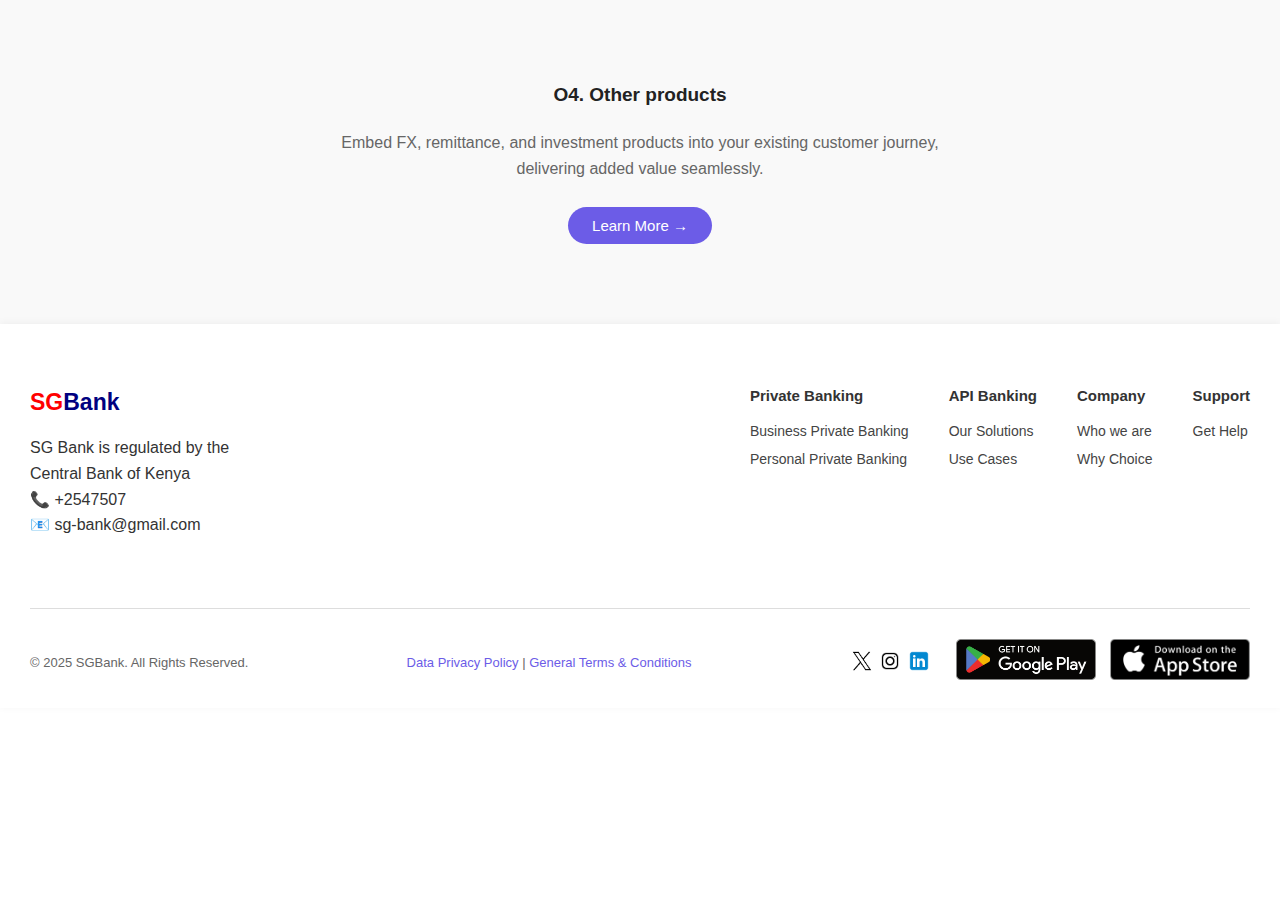
==== index.html @ 3144c400 "renamed footer.html" ====
<!DOCTYPE html>
<html lang="en">
<head>
  <meta charset="UTF-8" />
  <meta name="viewport" content="width=device-width, initial-scale=1.0"/>
  <title>SG Bank</title>
  <link rel="stylesheet" href="styles.css" />
</head>
<body>

  <!-- Main Section -->
  <section class="product-section">
    <div class="product-content">
      <h3>O4. Other products</h3>
      <p>
        Embed FX, remittance, and investment products into your existing customer journey,
        delivering added value seamlessly.
      </p>
      <button class="learn-btn">Learn More →</button>
    </div>
  </section>

  <!-- Footer -->
  <footer class="footer">
    <div class="footer-top">
      <div class="footer-left">
        <div class="logo">
          <span class="red">SG</span><span class="blue">Bank</span>
        </div>
        <p>SG Bank is regulated by the Central Bank of Kenya</p>
        <p>📞 +2547507</p>
        <p>📧 sg-bank@gmail.com</p>
      </div>

      <div class="footer-links">
        <div class="link-group">
          <h4>Private Banking</h4>
          <ul>
            <li>Business Private Banking</li>
            <li>Personal Private Banking</li>
          </ul>
        </div>
        <div class="link-group">
          <h4>API Banking</h4>
          <ul>
            <li>Our Solutions</li>
            <li>Use Cases</li>
          </ul>
        </div>
        <div class="link-group">
          <h4>Company</h4>
          <ul>
            <li>Who we are</li>
            <li>Why Choice</li>
          </ul>
        </div>
        <div class="link-group">
          <h4>Support</h4>
          <ul>
            <li>Get Help</li>
          </ul>
        </div>
      </div>
    </div>

    <div class="footer-bottom">
      <p>© 2025 SGBank. All Rights Reserved.</p>
      <p><a href="#">Data Privacy Policy</a> | <a href="#">General Terms & Conditions</a></p>

      <div class="footer-extras">
        <div class="socials">
          <img src="twitter.png" alt="Twitter/X">
          <img src="instagram.png" alt="Instagram">
          <img src="linkedin.png" alt="LinkedIn">
        </div>
        <div class="app-icons">
            <img src="google-play.png" alt="Google Play">
            <img src="app-store.png" alt="App Store">
        </div>
      </div>
    </div>
  </footer>

</body>
</html>
---- styles.css ----
/* Reset + Basics */
* {
    margin: 0;
    padding: 0;
    box-sizing: border-box;
  }
  
  body {
    font-family: "Segoe UI", Tahoma, Geneva, Verdana, sans-serif;
    background-color: #ffffff;
    color: #333;
    line-height: 1.6;
  }
  
  /* Product Section */
  .product-section {
    padding: 80px 20px;
    text-align: center;
    background-color: #f9f9f9;
  }
  
  .product-content h3 {
    font-size: 19px;
    color: #222;
    font-weight: 600;
    margin-bottom: 20px;
  }
  
  .product-content p {
    max-width: 600px;
    margin: 0 auto 25px;
    font-size: 16px;
    color: #666;
  }
  
  .learn-btn {
    padding: 10px 24px;
    border: none;
    border-radius: 50px;
    background-color: #6c5ce7;
    color: white;
    font-size: 15px;
    cursor: pointer;
    transition: background 0.3s ease;
  }
  
  .learn-btn:hover {
    background-color: #5b4bd8;
  }
  
  /* Footer Styles */
  .footer {
    background-color: #ffffff;
    padding: 60px 30px 20px;
    box-shadow: 0 -1px 8px rgba(0,0,0,0.05);
  }
  
  .footer-top {
    display: flex;
    flex-wrap: wrap;
    justify-content: space-between;
    border-bottom: 1px solid #ddd;
    padding-bottom: 40px;
  }
  
  .footer-left {
    max-width: 250px;
    margin-bottom: 30px;
  }
  
  .logo {
    font-size: 23px;
    font-weight: 700;
    margin-bottom: 15px;
  }
  
  .logo .red {
    color: red;
  }
  
  .logo .blue {
    color: navy;
  }
  
  .footer-links {
    display: flex;
    flex-wrap: wrap;
    gap: 40px;
  }
  
  .link-group h4 {
    font-size: 15px;
    font-weight: bold;
    margin-bottom: 12px;
  }
  
  .link-group ul {
    list-style: none;
  }
  
  .link-group li {
    font-size: 14px;
    color: #444;
    margin-bottom: 6px;
  }
  
  /* Footer Bottom */
  .footer-bottom {
    display: flex;
    justify-content: space-between;
    align-items: center;
    flex-wrap: wrap;
    text-align: center;
    padding-top: 30px;
  }
  
  .footer-bottom p {
    font-size: 13px;
    color: #666;
    margin: 6px 0;
  }
  
  .footer-bottom a {
    text-decoration: none;
    color: #6c5ce7;
  }
  
  .footer-bottom a:hover {
    text-decoration: underline;
  }
  
  /* Social Media & App Icons */
  .footer-extras {
    display: flex;
    gap: 15px;
  }
  
  .socials img {
    width: 24px;
    height: 24px;
    cursor: pointer;
    transition: opacity 0.3s ease;
  }
  
  .socials img:hover {
    opacity: 0.7;
  }
  /* Social Media Icons */
.socials img {
    width: 24px;
    height: 24px;
    cursor: pointer;
    transition: opacity 0.3s ease;
    margin-top: 10px;
  }
  
  .socials img:hover {
    opacity: 0.7;
  }
  
  /* Play Store & App Store Icons */
  .app-icons img {
    width: 140px; /* Larger than social media icons */
    height: auto;
    margin-left: 10px; /* Add spacing */
  }
  
  .app-icons img:hover {
    transform: scale(1.05); /* Slight enlargement on hover */
  }
  
  
  /* Responsive */
  @media (max-width: 768px) {
    .footer-top {
      flex-direction: column;
      align-items: center;
    }
  
    .footer-links {
      justify-content: center;
      gap: 20px;
      margin-top: 30px;
    }
  
    .footer-bottom {
      flex-direction: column;
      gap: 15px;
      text-align: center;
    }
  
    .socials img {
      width: 20px;
    }
  }
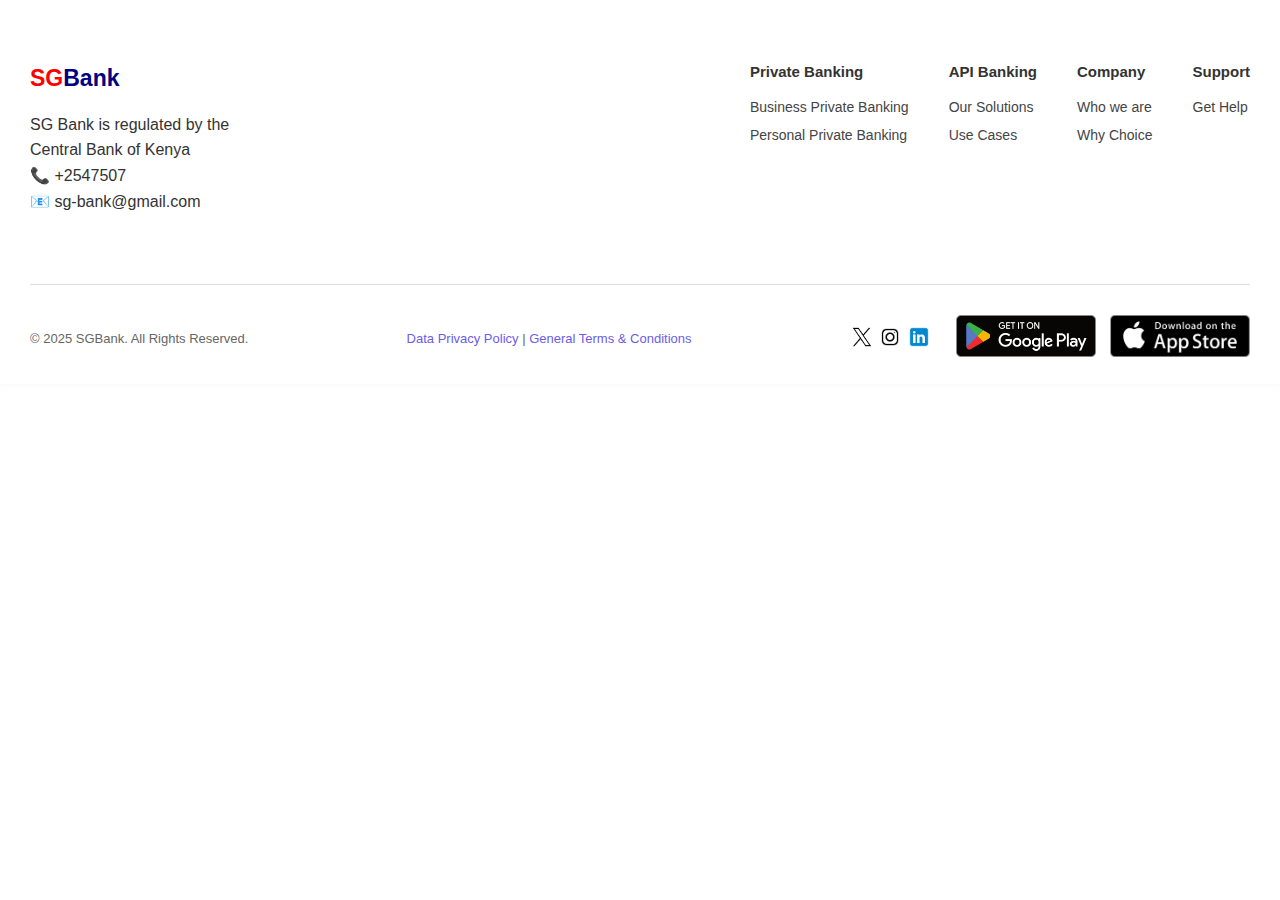
==== commit ea0bfe4d: "Update index.html" ====
--- a/index.html
+++ b/index.html
@@ -9,7 +9,7 @@
 <body>
 
   <!-- Main Section -->
-  <section class="product-section">
+  <!---<section class="product-section">
     <div class="product-content">
       <h3>O4. Other products</h3>
       <p>
@@ -19,6 +19,8 @@
       <button class="learn-btn">Learn More →</button>
     </div>
   </section>
+-->
+
 
   <!-- Footer -->
   <footer class="footer">
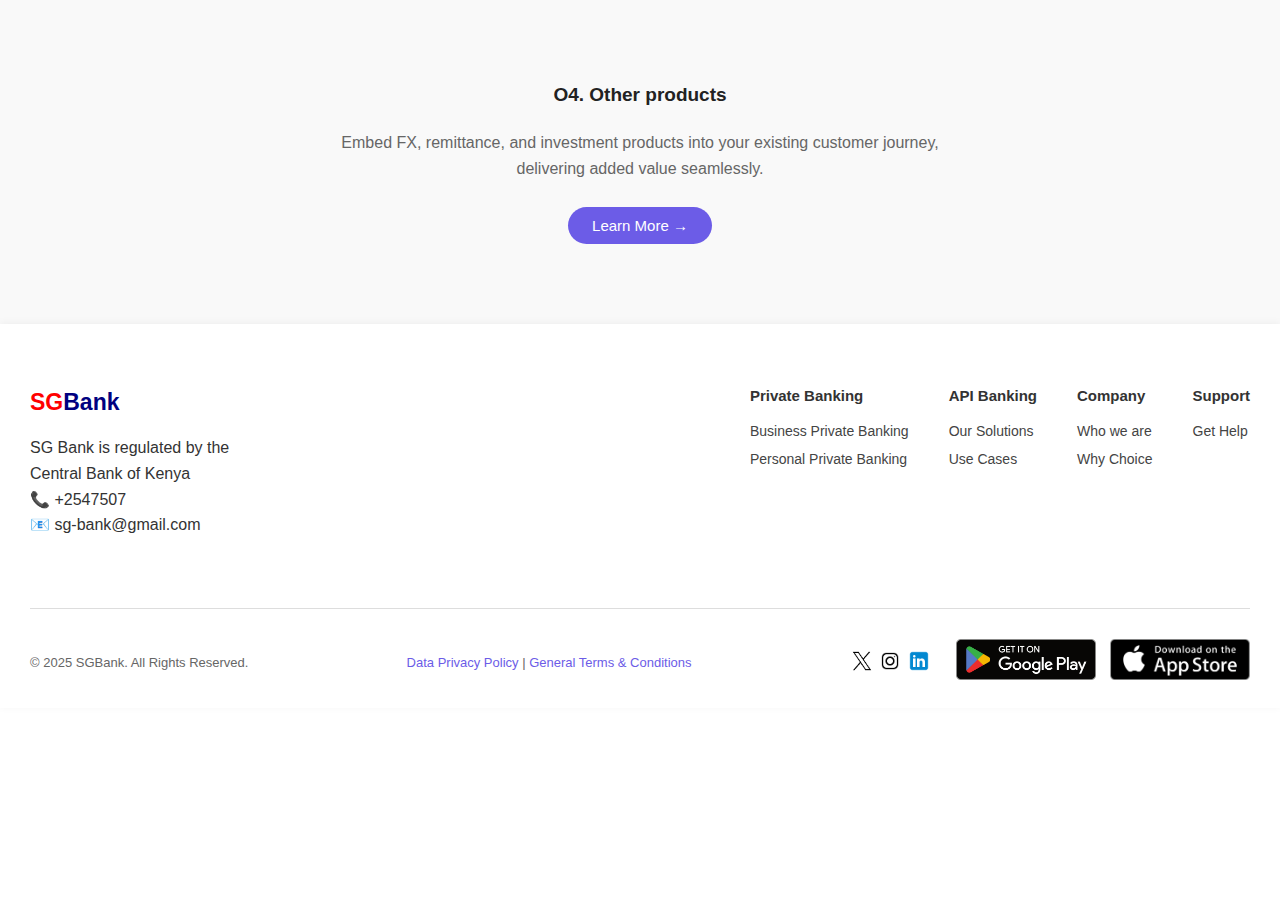
==== commit 1147546b: "Update index.html" ====
--- a/index.html
+++ b/index.html
@@ -9,7 +9,7 @@
 <body>
 
   <!-- Main Section -->
-  <!---<section class="product-section">
+  <section class="product-section">
     <div class="product-content">
       <h3>O4. Other products</h3>
       <p>
@@ -19,8 +19,6 @@
       <button class="learn-btn">Learn More →</button>
     </div>
   </section>
--->
-
 
   <!-- Footer -->
   <footer class="footer">
